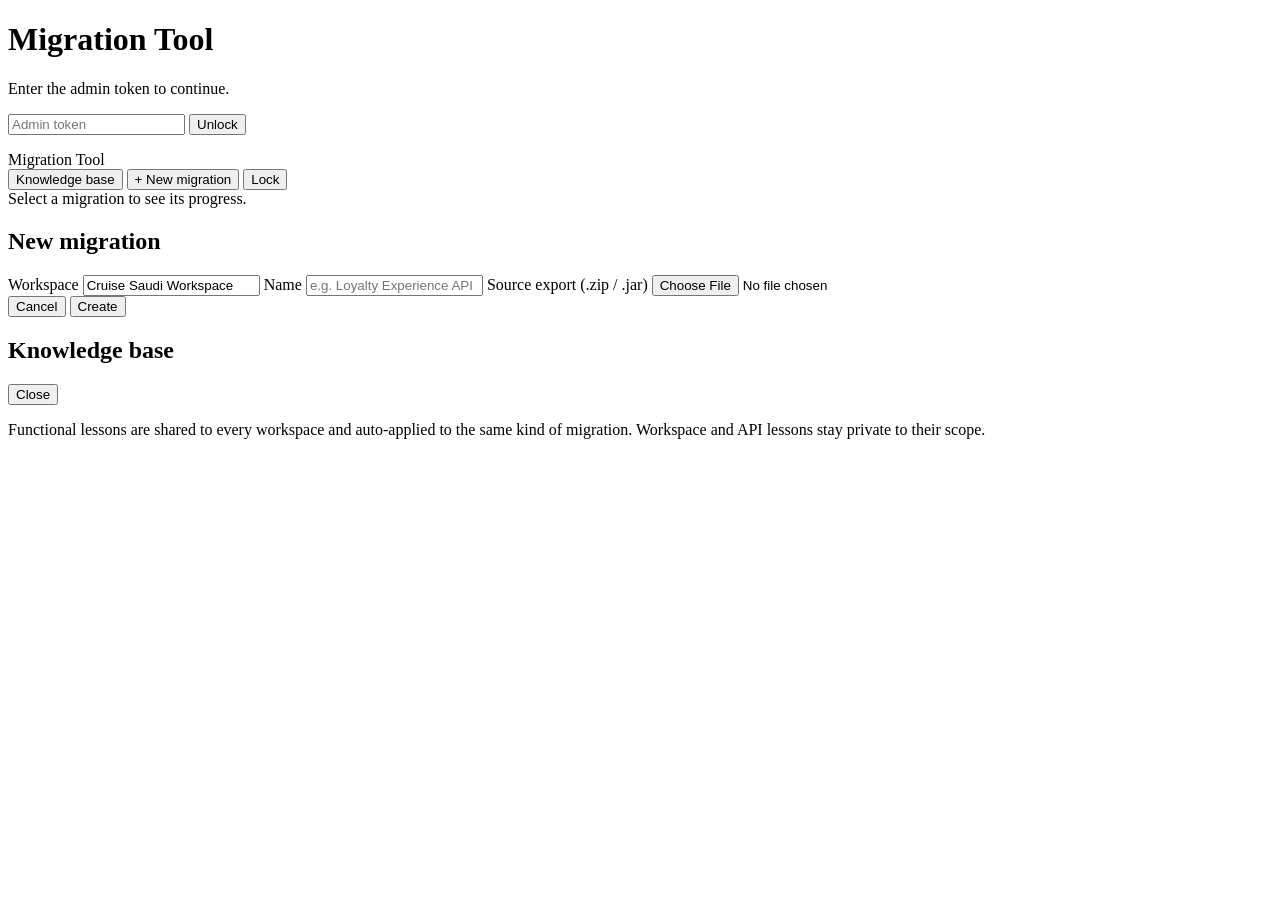
==== frontend/index.html @ 8fc2c518 "Workspaces, history/outcomes, document downloads, and a feedback-driven knowledge base - Tag migrati" ====
<!doctype html>
<html lang="en">
<head>
<meta charset="utf-8">
<meta name="viewport" content="width=device-width, initial-scale=1">
<title>Migration Tool</title>
<link rel="stylesheet" href="/static/styles.css">
</head>
<body>
<div id="login" class="login">
  <form id="loginForm" class="card">
    <h1>Migration Tool</h1>
    <p class="muted">Enter the admin token to continue.</p>
    <input id="tokenInput" type="password" placeholder="Admin token" autocomplete="off">
    <button type="submit">Unlock</button>
    <p id="loginError" class="err"></p>
  </form>
</div>

<div id="app" class="hidden">
  <header>
    <div class="brand"><span class="dot"></span> Migration Tool</div>
    <div class="head-stats" id="headStats"></div>
    <div class="head-actions">
      <button id="kbBtn" class="ghost">Knowledge base</button>
      <button id="newBtn" class="primary">+ New migration</button>
      <button id="logoutBtn" class="ghost">Lock</button>
    </div>
  </header>

  <main>
    <section class="list" id="list"></section>
    <section class="detail" id="detail">
      <div class="empty">Select a migration to see its progress.</div>
    </section>
  </main>
</div>

<div id="modal" class="modal hidden">
  <form class="card" id="newForm">
    <h2>New migration</h2>
    <label>Workspace</label>
    <input id="mWorkspace" value="Cruise Saudi Workspace">
    <label>Name</label>
    <input id="mName" placeholder="e.g. Loyalty Experience API">
    <label>Source export (.zip / .jar)</label>
    <input id="mFile" type="file">
    <div class="row-end">
      <button type="button" class="ghost" id="cancelNew">Cancel</button>
      <button type="submit" class="primary">Create</button>
    </div>
    <p id="newError" class="err"></p>
  </form>
</div>

<div id="kbModal" class="modal hidden">
  <div class="card wide">
    <div class="row-between"><h2>Knowledge base</h2><button class="ghost" id="kbClose">Close</button></div>
    <p class="muted">Functional lessons are shared to every workspace and auto-applied to the same
      kind of migration. Workspace and API lessons stay private to their scope.</p>
    <div id="kbBody"></div>
  </div>
</div>

<script src="/static/app.js"></script>
</body>
</html>
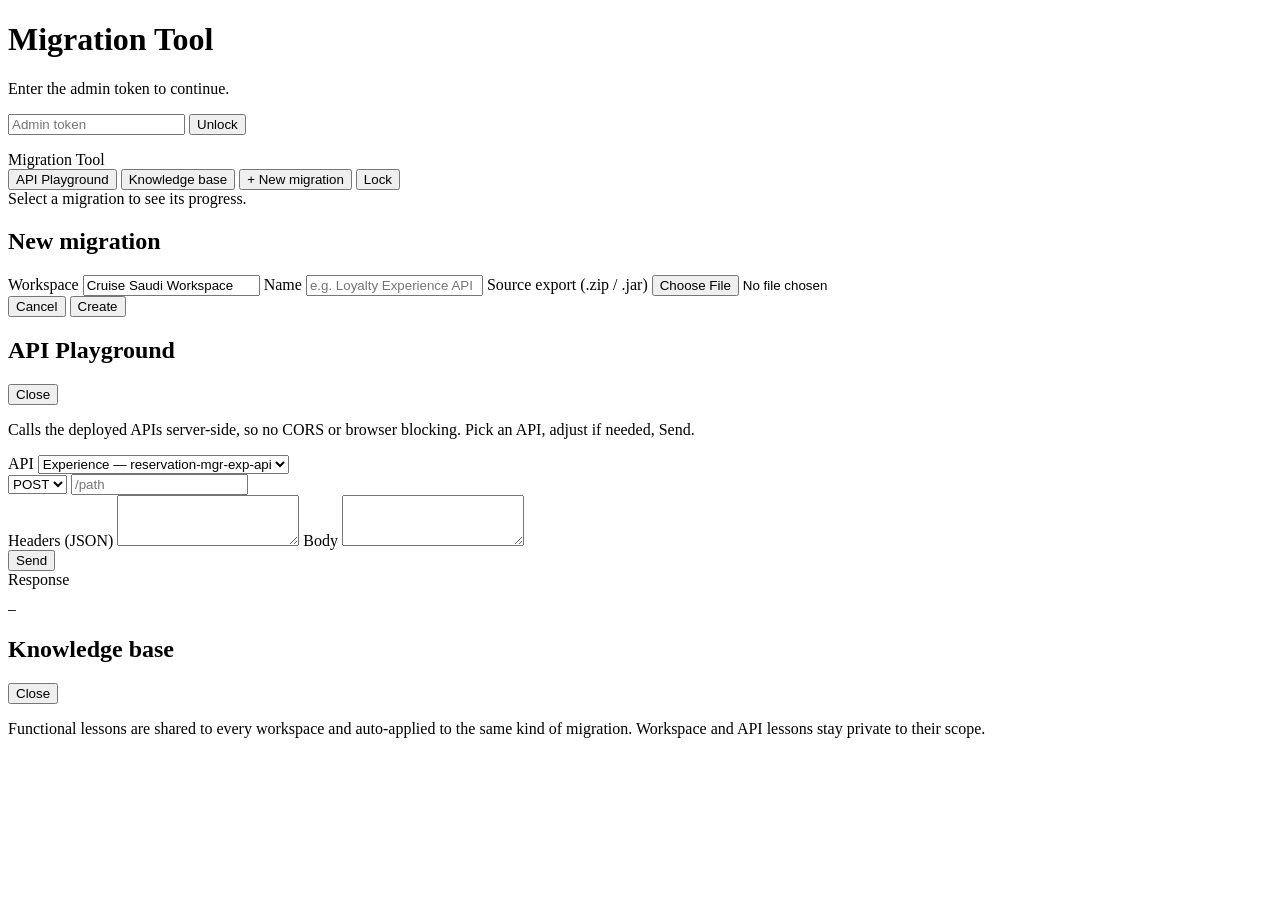
==== commit 44e7eb1d: "Add in-browser API Playground (server-side proxy) Call the deployed APIs from the UI with no CORS/CS" ====
--- a/frontend/index.html
+++ b/frontend/index.html
@@ -22,6 +22,7 @@
     <div class="brand"><span class="dot"></span> Migration Tool</div>
     <div class="head-stats" id="headStats"></div>
     <div class="head-actions">
+      <button id="playBtn" class="ghost">API Playground</button>
       <button id="kbBtn" class="ghost">Knowledge base</button>
       <button id="newBtn" class="primary">+ New migration</button>
       <button id="logoutBtn" class="ghost">Lock</button>
@@ -53,6 +54,31 @@
   </form>
 </div>
 
+<div id="playModal" class="modal hidden">
+  <div class="card wide">
+    <div class="row-between"><h2>API Playground</h2><button class="ghost" id="playClose">Close</button></div>
+    <p class="muted sm">Calls the deployed APIs server-side, so no CORS or browser blocking. Pick an API, adjust if needed, Send.</p>
+    <label>API</label>
+    <select id="plSvc">
+      <option value="exp">Experience — reservation-mgr-exp-api</option>
+      <option value="sys">System — seaware-sys-api</option>
+      <option value="proc">Process — seaware-cache-proc-api</option>
+      <option value="zoho">ZOHO — zoho-sys-api</option>
+    </select>
+    <div class="pl-row">
+      <select id="plMethod"><option>POST</option><option>GET</option></select>
+      <input id="plPath" placeholder="/path">
+    </div>
+    <label>Headers (JSON)</label>
+    <textarea id="plHeaders" rows="3"></textarea>
+    <label>Body</label>
+    <textarea id="plBody" rows="3"></textarea>
+    <div class="row-end"><button class="primary" id="plSend">Send</button></div>
+    <label>Response</label>
+    <pre id="plResp" class="resp">—</pre>
+  </div>
+</div>
+
 <div id="kbModal" class="modal hidden">
   <div class="card wide">
     <div class="row-between"><h2>Knowledge base</h2><button class="ghost" id="kbClose">Close</button></div>
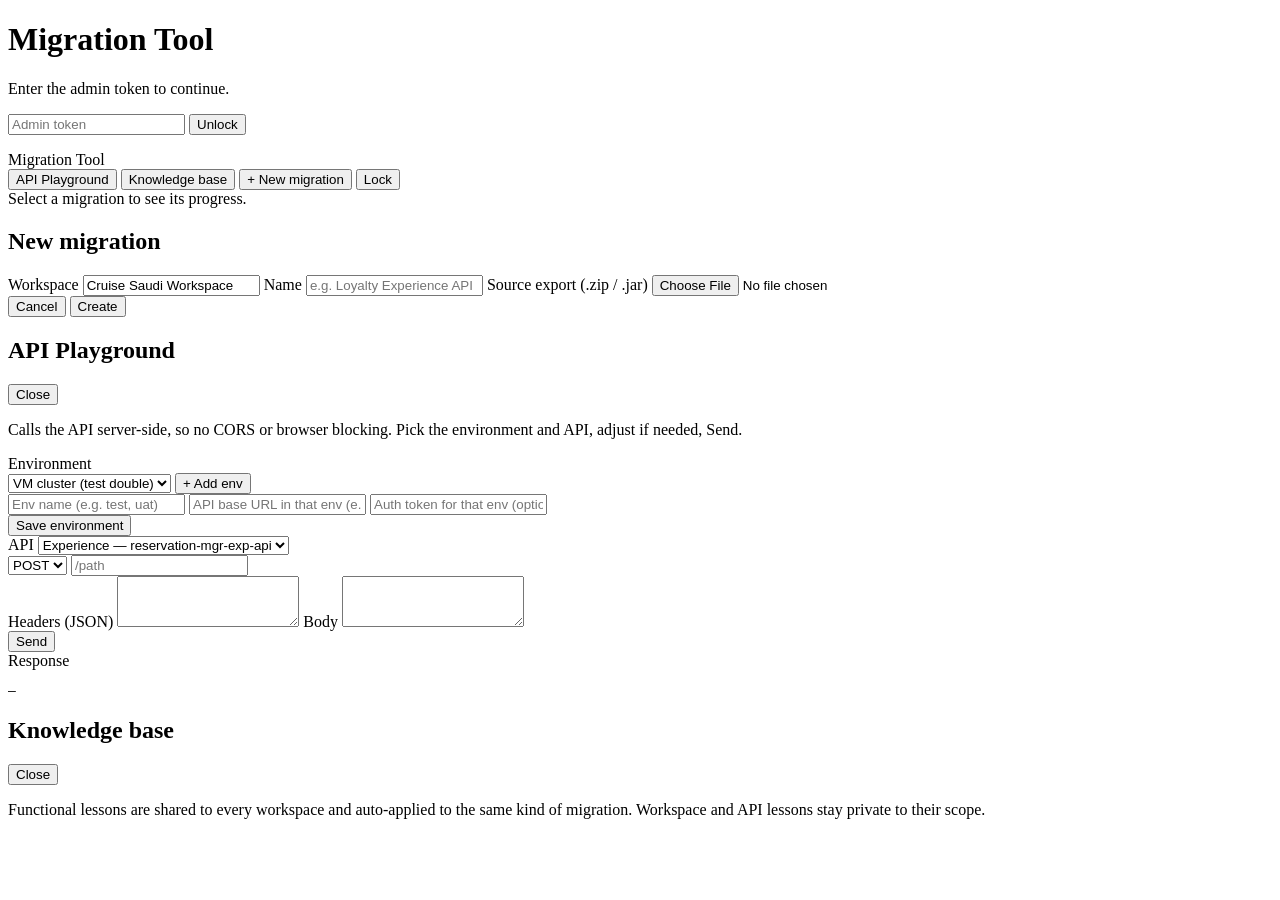
==== commit 199af468: "Environments: connect a migration to a chosen env, verify, then complete - Register target environme" ====
--- a/frontend/index.html
+++ b/frontend/index.html
@@ -57,7 +57,18 @@
 <div id="playModal" class="modal hidden">
   <div class="card wide">
     <div class="row-between"><h2>API Playground</h2><button class="ghost" id="playClose">Close</button></div>
-    <p class="muted sm">Calls the deployed APIs server-side, so no CORS or browser blocking. Pick an API, adjust if needed, Send.</p>
+    <p class="muted sm">Calls the API server-side, so no CORS or browser blocking. Pick the environment and API, adjust if needed, Send.</p>
+    <label>Environment</label>
+    <div class="pl-row">
+      <select id="plEnv"><option value="">VM cluster (test double)</option></select>
+      <button type="button" class="ghost" id="plAddEnv">+ Add env</button>
+    </div>
+    <div id="plEnvForm" class="hidden envform">
+      <input id="envName" placeholder="Env name (e.g. test, uat)">
+      <input id="envUrl" placeholder="API base URL in that env (e.g. https://test-int-api:30082)">
+      <input id="envToken" placeholder="Auth token for that env (optional)">
+      <div class="row-end"><button type="button" class="primary" id="envSave">Save environment</button></div>
+    </div>
     <label>API</label>
     <select id="plSvc">
       <option value="exp">Experience — reservation-mgr-exp-api</option>
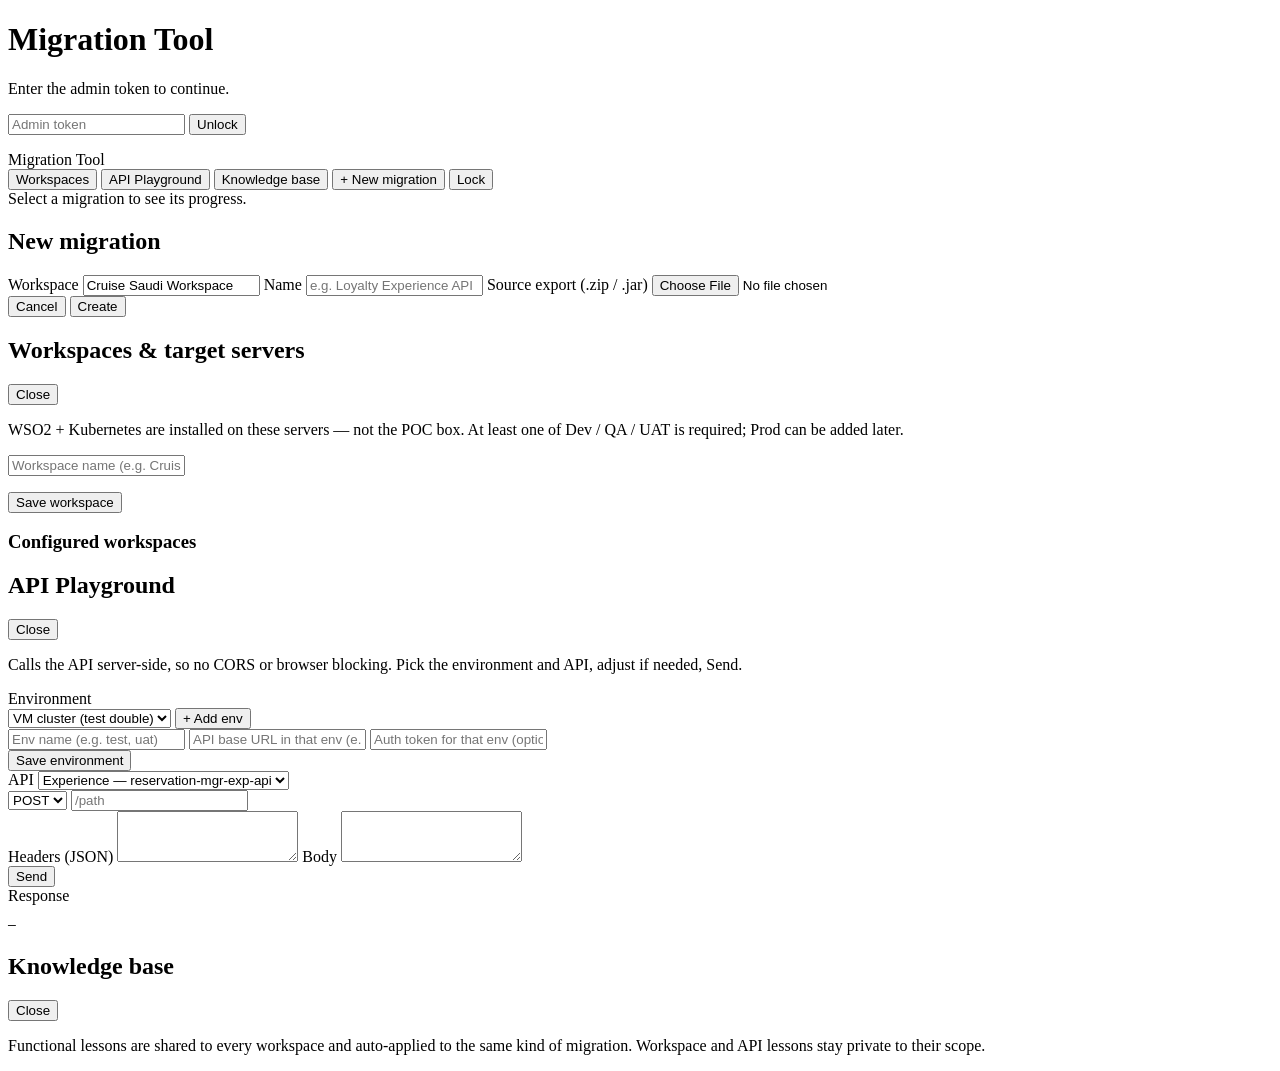
==== commit 1c7c8fda: "Workspace target-server configuration (Dev/QA/UAT/Prod) with validation Define per-workspace servers" ====
--- a/frontend/index.html
+++ b/frontend/index.html
@@ -22,6 +22,7 @@
     <div class="brand"><span class="dot"></span> Migration Tool</div>
     <div class="head-stats" id="headStats"></div>
     <div class="head-actions">
+      <button id="wsBtn" class="ghost">Workspaces</button>
       <button id="playBtn" class="ghost">API Playground</button>
       <button id="kbBtn" class="ghost">Knowledge base</button>
       <button id="newBtn" class="primary">+ New migration</button>
@@ -52,6 +53,20 @@
     </div>
     <p id="newError" class="err"></p>
   </form>
+</div>
+
+<div id="wsModal" class="modal hidden">
+  <div class="card wide">
+    <div class="row-between"><h2>Workspaces &amp; target servers</h2><button class="ghost" id="wsClose">Close</button></div>
+    <p class="muted sm">WSO2 + Kubernetes are installed on these servers — not the POC box. At least one of
+      Dev / QA / UAT is required; Prod can be added later.</p>
+    <input id="wsName" placeholder="Workspace name (e.g. Cruise Saudi Workspace)">
+    <div id="wsServers"></div>
+    <p id="wsError" class="err"></p>
+    <div class="row-end"><button class="primary" id="wsSave">Save workspace</button></div>
+    <h3 style="margin-top:18px">Configured workspaces</h3>
+    <div id="wsList"></div>
+  </div>
 </div>
 
 <div id="playModal" class="modal hidden">
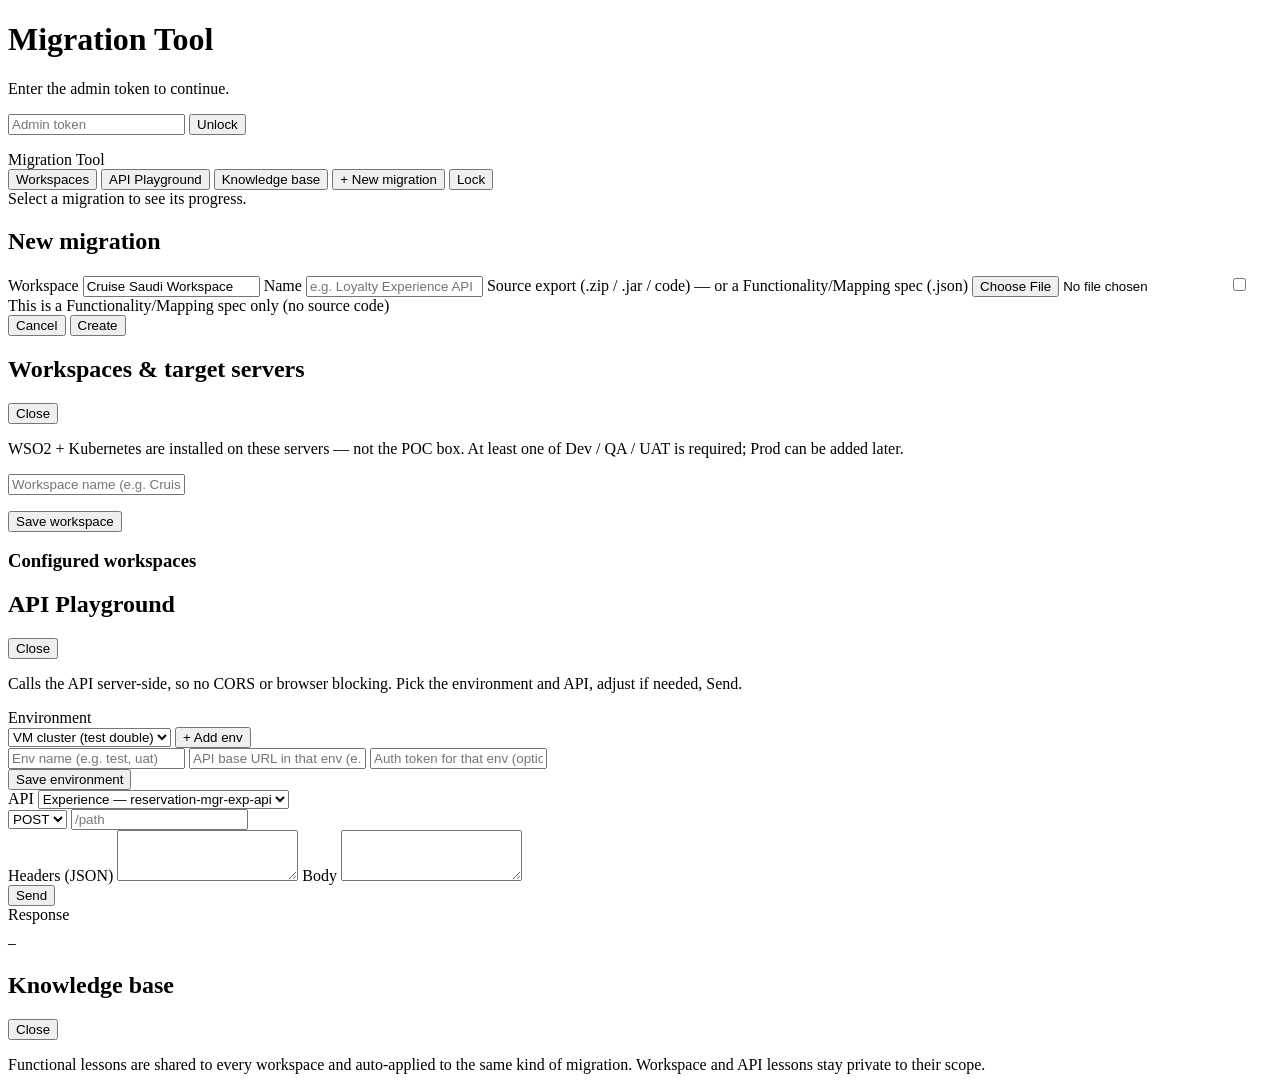
==== commit 336ddbf9: "Parity diff, performance optimizer, and doc-only (spec) generation - Parity: call the legacy environ" ====
--- a/frontend/index.html
+++ b/frontend/index.html
@@ -45,8 +45,9 @@
     <input id="mWorkspace" value="Cruise Saudi Workspace">
     <label>Name</label>
     <input id="mName" placeholder="e.g. Loyalty Experience API">
-    <label>Source export (.zip / .jar)</label>
+    <label>Source export (.zip / .jar / code) — or a Functionality/Mapping spec (.json)</label>
     <input id="mFile" type="file">
+    <label class="chk"><input id="mSpec" type="checkbox"> This is a Functionality/Mapping spec only (no source code)</label>
     <div class="row-end">
       <button type="button" class="ghost" id="cancelNew">Cancel</button>
       <button type="submit" class="primary">Create</button>
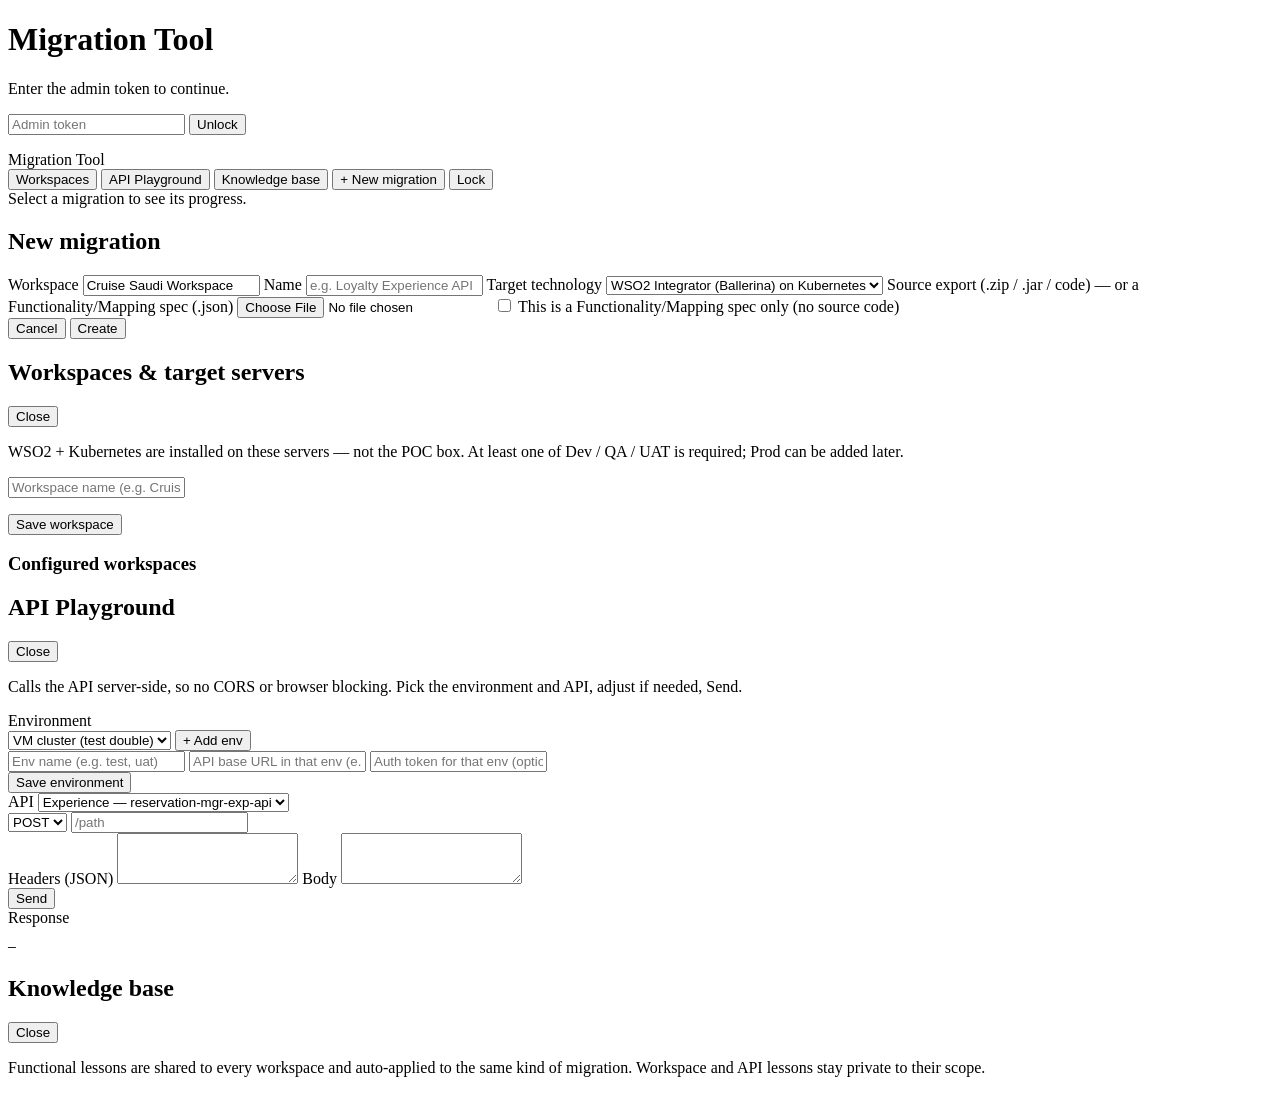
==== commit 67169657: "feat(migrations): any-target selection, server provisioning, TraceIT handoff + design - Any-source→a" ====
--- a/frontend/index.html
+++ b/frontend/index.html
@@ -45,6 +45,16 @@
     <input id="mWorkspace" value="Cruise Saudi Workspace">
     <label>Name</label>
     <input id="mName" placeholder="e.g. Loyalty Experience API">
+    <label>Target technology</label>
+    <select id="mTarget">
+      <option value="wso2">WSO2 Integrator (Ballerina) on Kubernetes</option>
+      <option value="mule">MuleSoft Mule 4</option>
+      <option value="springboot">Java Spring Boot</option>
+      <option value="dotnet">.NET (ASP.NET Core)</option>
+      <option value="webmethods">Software AG webMethods</option>
+      <option value="boomi">Boomi</option>
+      <option value="openapi">OpenAPI contract + stub</option>
+    </select>
     <label>Source export (.zip / .jar / code) — or a Functionality/Mapping spec (.json)</label>
     <input id="mFile" type="file">
     <label class="chk"><input id="mSpec" type="checkbox"> This is a Functionality/Mapping spec only (no source code)</label>
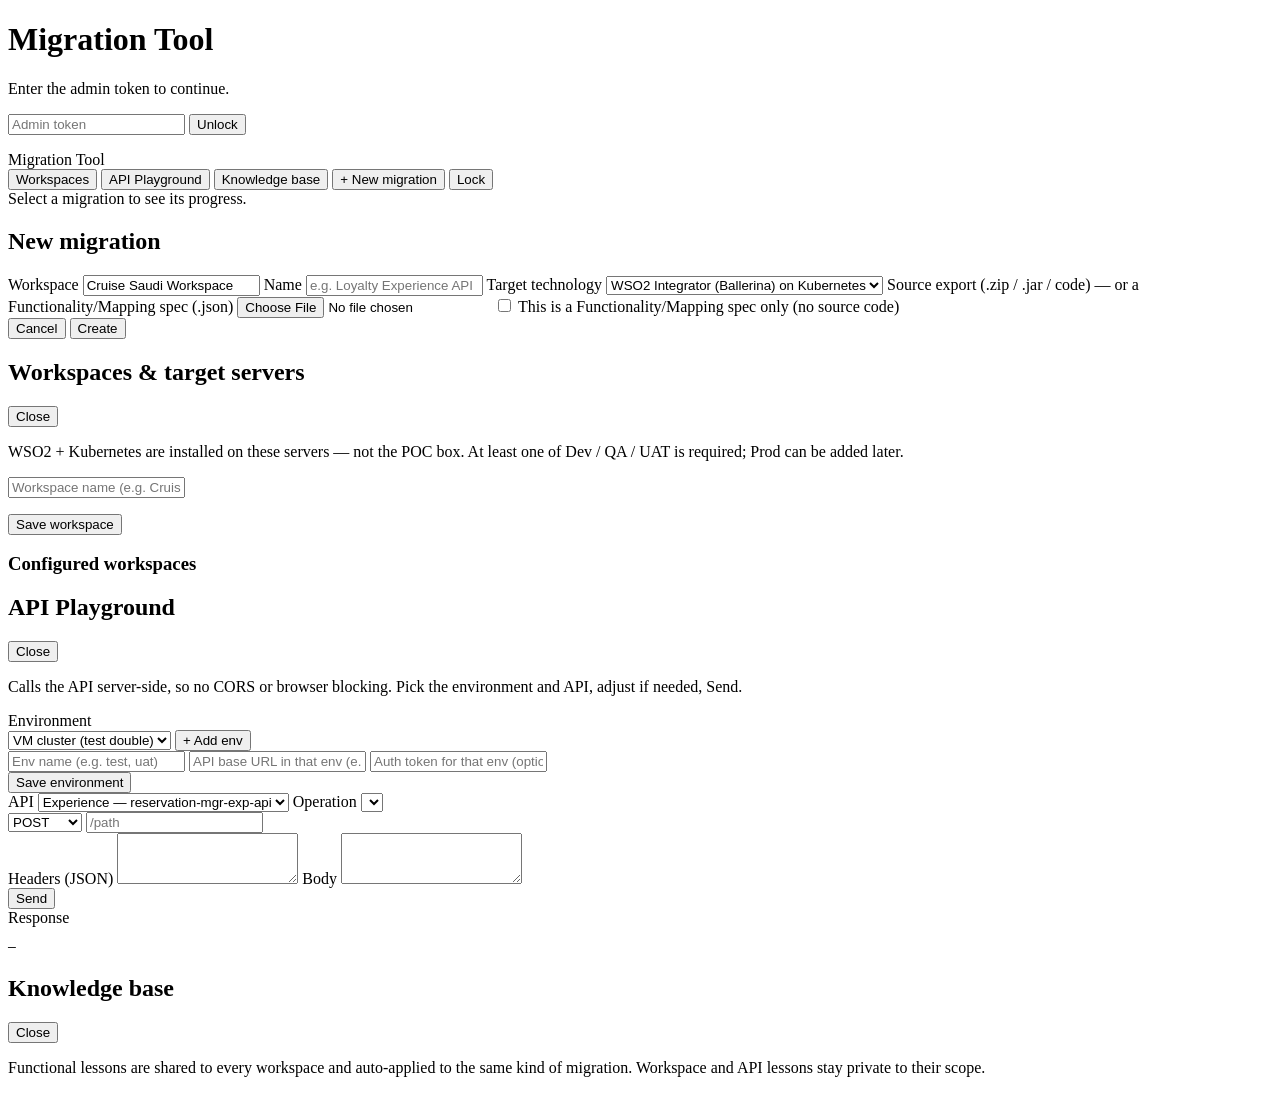
==== commit ca141aff: "fix(playground): per-API request body/headers from each API's own operations Drive method/path/body/" ====
--- a/frontend/index.html
+++ b/frontend/index.html
@@ -102,8 +102,10 @@
       <option value="proc">Process — seaware-cache-proc-api</option>
       <option value="zoho">ZOHO — zoho-sys-api</option>
     </select>
+    <label>Operation</label>
+    <select id="plOp"></select>
     <div class="pl-row">
-      <select id="plMethod"><option>POST</option><option>GET</option></select>
+      <select id="plMethod"><option>POST</option><option>GET</option><option>PUT</option><option>DELETE</option><option>PATCH</option></select>
       <input id="plPath" placeholder="/path">
     </div>
     <label>Headers (JSON)</label>
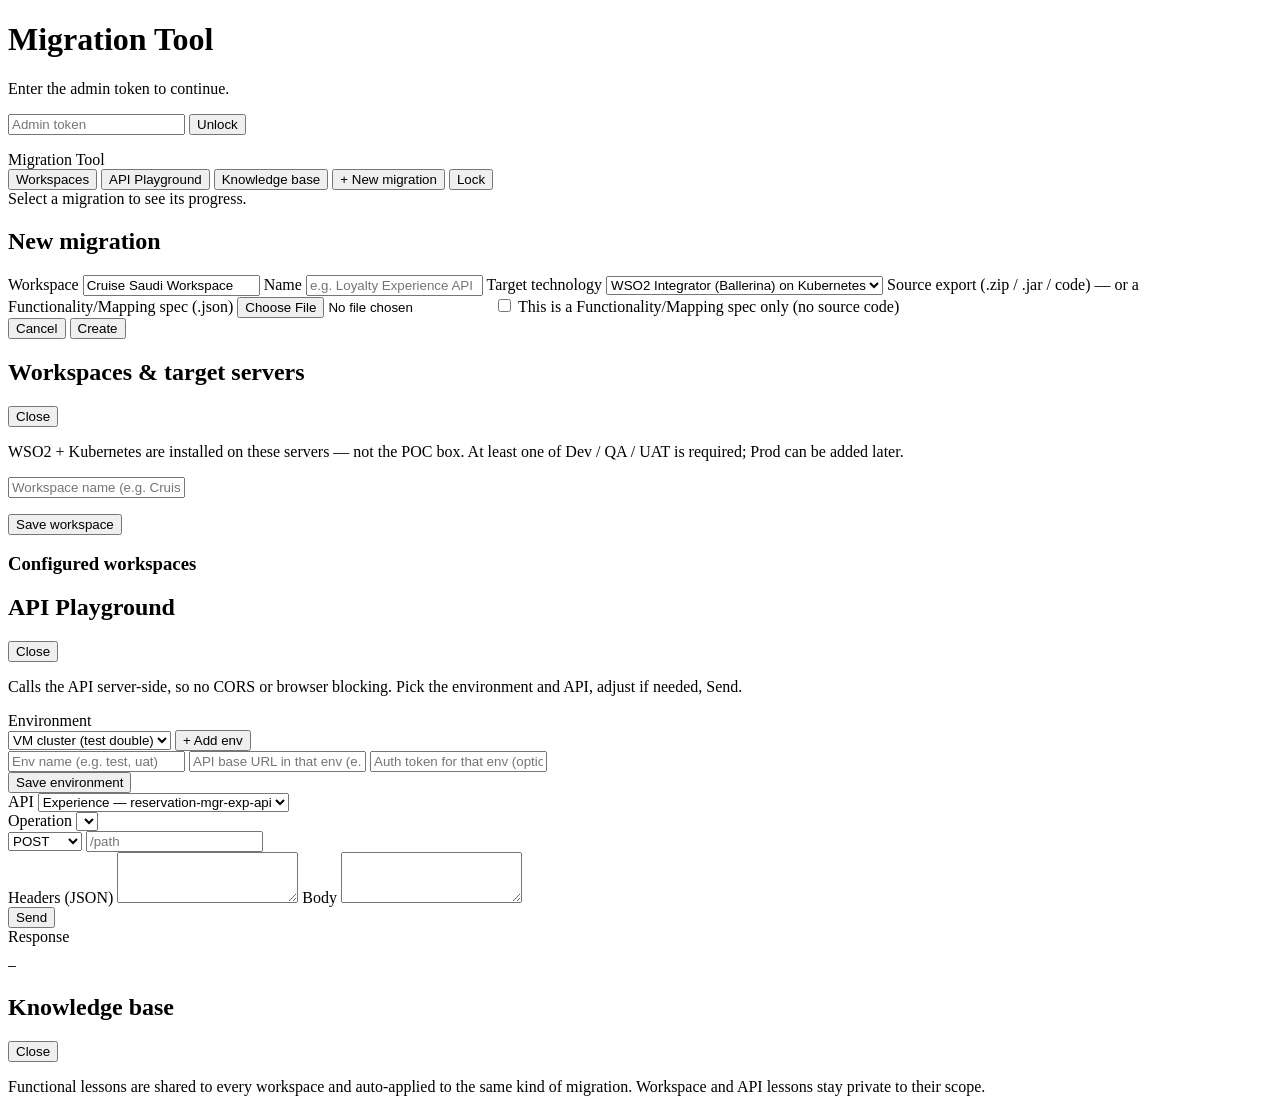
==== commit 2aef64a3: "fix(playground): hiding the Operation selector hid the whole dialog for known APIs For exp/sys/proc " ====
--- a/frontend/index.html
+++ b/frontend/index.html
@@ -102,8 +102,10 @@
       <option value="proc">Process — seaware-cache-proc-api</option>
       <option value="zoho">ZOHO — zoho-sys-api</option>
     </select>
-    <label>Operation</label>
-    <select id="plOp"></select>
+    <div id="plOpWrap">
+      <label>Operation</label>
+      <select id="plOp"></select>
+    </div>
     <div class="pl-row">
       <select id="plMethod"><option>POST</option><option>GET</option><option>PUT</option><option>DELETE</option><option>PATCH</option></select>
       <input id="plPath" placeholder="/path">
